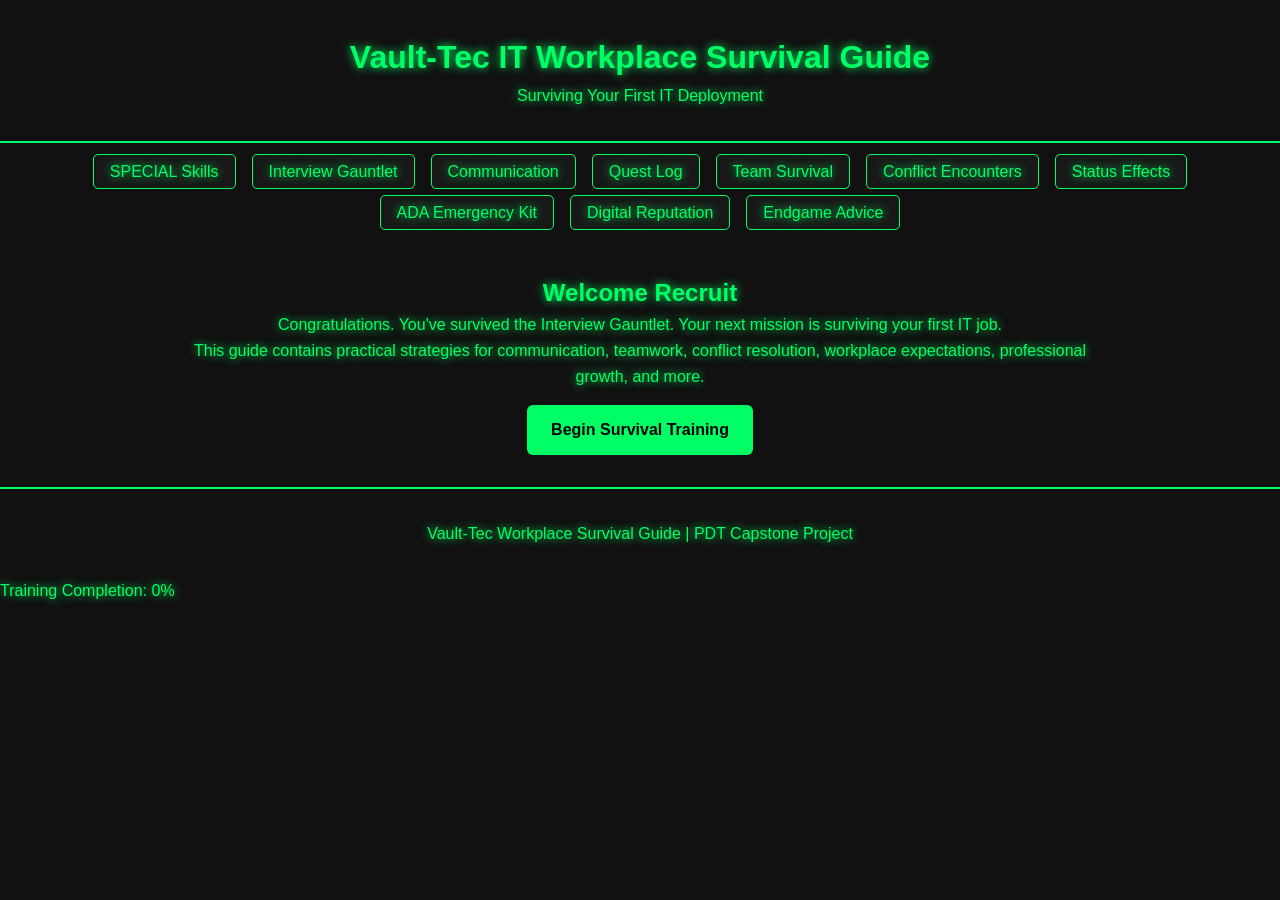
==== indexhome.html @ 428da983 "Initial Job-Boy 3000 website" ====
<!DOCTYPE html>
<html lang="en">
<head>
    <meta charset="UTF-8">
    <meta name="viewport" content="width=device-width, initial-scale=1.0">
    <title>Vault-Tec IT Workplace Survival Guide</title>

    <link rel="stylesheet" href="assets/css/style.css">
    <link rel="stylesheet" href="assets/css/theme.css">
</head>
<body>

    <header>
        <h1>Vault-Tec IT Workplace Survival Guide</h1>
        <p>Surviving Your First IT Deployment</p>
    </header>

    <nav>
        <ul>
            <li><a href="pages/special.html">SPECIAL Skills</a></li>
            <li><a href="pages/interview-gauntlet.html">Interview Gauntlet</a></li>
            <li><a href="pages/communication-perks.html">Communication</a></li>
            <li><a href="pages/quest-log-management.html">Quest Log</a></li>
            <li><a href="pages/surviving-the-team.html">Team Survival</a></li>
            <li><a href="pages/conflict-encounters.html">Conflict Encounters</a></li>
            <li><a href="pages/status-effects.html">Status Effects</a></li>
            <li><a href="pages/ada-emergency-kit.html">ADA Emergency Kit</a></li>
            <li><a href="pages/digital-reputation.html">Digital Reputation</a></li>
            <li><a href="pages/endgame-advice.html">Endgame Advice</a></li>
        </ul>
    </nav>

    <main>

        <section class="hero">
            <h2>Welcome Recruit</h2>

            <p>
                Congratulations. You've survived the Interview Gauntlet.
                Your next mission is surviving your first IT job.
            </p>

            <p>
                This guide contains practical strategies for communication,
                teamwork, conflict resolution, workplace expectations,
                professional growth, and more.
            </p>

            <a class="button" href="pages/special.html">
                Begin Survival Training
            </a>
        </section>

    </main>

    <footer>
        <p>
            Vault-Tec Workplace Survival Guide |
            PDT Capstone Project
        </p>
    </footer>
    <div id="progress-text">
    Training Completion: 0%
</div>

    <script src="assets/js/main.js"></script>

</body>
</html>
---- assets/css/style.css ----
* {
    margin: 0;
    padding: 0;
    box-sizing: border-box;
}

body {
    font-family: Arial, sans-serif;
    line-height: 1.6;
}

header {
    text-align: center;
    padding: 2rem;
}

nav ul {
    display: flex;
    flex-wrap: wrap;
    justify-content: center;
    list-style: none;
    gap: 1rem;
    padding: 1rem;
}

nav a {
    text-decoration: none;
    padding: .5rem 1rem;
    border-radius: 5px;
}

main {
    max-width: 1000px;
    margin: auto;
    padding: 2rem;
}

.hero {
    text-align: center;
}

.button {
    display: inline-block;
    margin-top: 1rem;
    padding: .75rem 1.5rem;
    text-decoration: none;
    border-radius: 6px;
}

footer {
    text-align: center;
    padding: 2rem;
}
---- assets/css/theme.css ----
/* ===================================== */
/* VAULT-TEC COLOR PALETTE */
/* ===================================== */
:root {
    --pipboy-green: #00ff66;
    --vault-blue: #1f4c99;
    --dark-bg: #111111;
    --panel-bg: #181818;
    --overseer-bg: #00264d;
    --box-shadow: rgba(0,255,102,.25);
    --yellow-text: #ffcc00;
    --green-bg: #003300;
}

body {
    background-color: var(--dark-bg);
    color: var(--pipboy-green);
    text-shadow: 0 0 10px #00ff66;
}

header {
    border-bottom: 2px solid var(--pipboy-green);
}

nav a {
    background: var(--panel-bg);
    color: var(--pipboy-green);
    border: 1px solid var(--pipboy-green);
}

nav a:hover {
    background: var(--pipboy-green);
    color: black;
}

.button {
    background: var(--pipboy-green);
    color: black;
    font-weight: bold;
}

footer {
    border-top: 2px solid var(--pipboy-green);
}

/* ===================================== */
/* VAULT-TEC Interview Gauntlet */
/* ===================================== */

.vault-checkbox {
    display: flex;
    align-items: center;
    cursor: pointer;
    gap: 12px;
    margin-bottom: 12px;
}

.vault-checkbox input {
    display: none;
}

.checkmark {
    width: 24px;
    height: 24px;
    border: 2px solid var(--pipboy-green);
    display: inline-flex;
    justify-content: center;
    align-items: center;
    color: var(--pipboy-green);
    font-weight: bold;
}

.vault-checkbox input:checked + .checkmark::after {
    content: "X";
}

.overseer {
    background-color: var(--overseer-bg);
    border-left: 5px solid var(--yellow-text);
    padding: 20px;
    margin: 20px 0;
    border-radius: 8px;
}

.overseer h2,
.overseer h3 {
    color: var(--yellow-text);
}

.perk {
    background-color: var(--panel-bg);
    border: 2px solid var(--pipboy-green);
    padding: 20px;
    margin: 20px 0;
    border-radius: 8px;
    box-shadow: 0 0 15px var(--box-shadow);
}

.promotion {
    text-align: center;
    background-color: var(--green-bg);
    border: 3px solid var(--pipboy-green);
    padding: 25px;
    margin: 30px 0;
    border-radius: 10px;
    box-shadow: 0 0 20px var(--box-shadow);
}

.promotion h2 {
    color: var(--yellow-text);
}

/* ===================================== */
/* COMMUNICATION PERKS PAGE */
/* ===================================== */

.perk-card {
    background-color: #181818;
    border: 2px solid var(--pipboy-green);
    padding: 20px;
    margin: 20px 0;
    border-radius: 10px;
    box-shadow: 0 0 15px var(--box-shadow);
}

.perk-card h3 {
    color: var(--yellow-text);
}

/* ===================================== */
/* EMAIL EXAMPLES */

.bad-example {
    border-left: 5px solid #ff4444;
    background: #220000;
    padding: 15px;
    margin: 20px 0;
    border-radius: 8px;
}

.good-example {
    border-left: 5px solid var(--pipboy-green);
    background: #002200;
    padding: 15px;
    margin: 20px 0;
    border-radius: 8px;
}

/* ===================================== */
/* COMMUNICATION ACHIEVEMENT */

.promotion {
    text-align: center;
    background-color: #003300;
    border: 3px solid var(--pipboy-green);
    padding: 25px;
    margin-top: 35px;
    border-radius: 10px;
    box-shadow: 0 0 20px var(--box-shadow);
}

.promotion h2 {
    color: var(--yellow-text);
}

/* ===================================== */
/* QUEST LOG MANAGEMENT */
/* ===================================== */

.quest-tier {
    padding: 20px;
    margin: 20px 0;
    border-radius: 10px;
}

.quest-tier h3 {
    margin-bottom: 10px;
}

/* Main Quest */

.critical {
    border-left: 6px solid #ff4444;
    background-color: #2a0000;
}

/* Side Quest */

.important {
    border-left: 6px solid var(--yellow-text);
    background-color: #332500;
}

/* Daily Quest */

.routine {
    border-left: 6px solid var(--pipboy-green);
    background-color: #002a00;
}

/* ===================================== */
/* SURVIVING THE TEAM */
/* ===================================== */

.faction-card {
    margin: 20px 0;
    padding: 20px;
    border-radius: 10px;
    border-left: 6px solid var(--pipboy-green);
}

.veteran {
    background-color: #1f1f1f;
}

.manager {
    background-color: #1a2433;
}

.teammate {
    background-color: #132613;
}

.team-perk {
    background-color: #181818;
    border: 2px solid var(--pipboy-green);
    border-radius: 10px;
    padding: 20px;
    margin: 20px 0;
    box-shadow: 0 0 10px var(--box-shadow);
}

.team-perk h3 {
    color: var(--yellow-text);
}

.encounter-box {
    border-left: 5px solid var(--box-shadow);
    background-color: #222;
    padding: 20px;
    margin: 20px 0;
    border-radius: 10px;
}

.tip-box {
    border-left: 5px solid var(--box-shadow);
    background-color: #1a1a1a;
    padding: 20px;
    margin: 20px 0;
    border-radius: 10px;
}

.tip-box h3 {
    color: var(--pipboy-green);
}

/* ===================================== */
/* CONFLICT ENCOUNTERS */
/* ===================================== */

.encounter-card {
    background-color: #181818;
    border: 2px solid var(--pipboy-green);
    border-radius: 10px;
    padding: 20px;
    margin: 20px 0;
}

.protocol-box {
    border-left: 5px solid var(--pipboy-green);
    background-color: #111;
    padding: 20px;
    margin: 20px 0;
    border-radius: 10px;
}

.speech-skill {
    border: 2px solid var(--pipboy-green);
    background-color: #151515;
    padding: 20px;
    margin: 15px 0;
    border-radius: 10px;
}

.speech-skill h3 {
    color: var(--yellow-text);
}

.warning-box {
    border-left: 5px solid #ff4444;
    background-color: #2a0000;
    padding: 20px;
    margin: 20px 0;
    border-radius: 10px;
}

.wrong-choice {
    margin-top: 15px;
    padding: 15px;
    border-left: 5px solid #ff4444;
    background-color: #220000;
    border-radius: 5px;
}

.right-choice {
    margin-top: 15px;
    padding: 15px;
    border-left: 5px solid var(--pipboy-green);
    background-color: #002200;
    border-radius: 5px;
}

/* ===================================== */
/* STATUS EFFECTS */
/* ===================================== */

.status-card {
    padding: 20px;
    margin: 25px 0;
    border-radius: 10px;
    border-left: 6px solid var(--pipboy-green);
}

.burnout {
    background-color: #2a0000;
    border-left-color: #ff4444;
}

.imposter {
    background-color: #1a1a33;
    border-left-color: #66ccff;
}

.frustration {
    background-color: #332500;
    border-left-color: var(--yellow-text);
}

/* ===================================== */
/* LOCUS OF CONTROL */

.control-grid {
    display: grid;
    grid-template-columns: repeat(auto-fit, minmax(300px, 1fr));
    gap: 20px;
    margin: 20px 0;
}

.control-box {
    padding: 20px;
    border-radius: 10px;
}

.can-control {
    border-left: 5px solid var(--pipboy-green);
    background-color: #002200;
}

.cant-control {
    border-left: 5px solid #ff4444;
    background-color: #220000;
}

/* ===================================== */
/* BUFF CARDS */

.buff-card {
    background-color: #181818;
    border: 2px solid var(--pipboy-green);
    padding: 20px;
    margin: 15px 0;
    border-radius: 10px;
    text-align: center;
    box-shadow: 0 0 10px var(--box-shadow);
}

.buff-card h3 {
    color: var(--yellow-text);
}

/* ===================================== */
/* ADA EMERGENCY KIT */
/* ===================================== */

.ada-card {
    background-color: #181818;
    border-left: 6px solid var(--pipboy-green);
    padding: 20px;
    margin: 20px 0;
    border-radius: 10px;
}

.ada-card h3 {
    color: var(--pipboy-green);
}

.decision-box {
    background-color: #112233;
    border: 2px solid var(--pipboy-green);
    padding: 20px;
    margin: 25px 0;
    border-radius: 10px;
}

.myth-card {
    background-color: #1f1f1f;
    border-left: 5px solid var(--yellow-text);
    padding: 20px;
    margin: 20px 0;
    border-radius: 10px;
}

.myth-card h3 {
    color: var(--yellow-text);
}

/* ===================================== */
/* DIGITAL REPUTATION DEFENSE */
/* ===================================== */

.reputation-card {
    padding: 20px;
    margin: 20px 0;
    border-radius: 10px;
}

.positive {
    background-color: #002200;
    border-left: 6px solid var(--pipboy-green);
}

.negative {
    background-color: #220000;
    border-left: 6px solid #ff4444;
}

/* ===================================== */
/* LINKEDIN PROFILE BUILDER */

.profile-card {
    background-color: #1b263b;
    border: 2px solid var(--pipboy-green);
    padding: 20px;
    margin: 25px 0;
    border-radius: 10px;
}

.profile-card h3 {
    color: var(--yellow-text);
}

/* ===================================== */
/* NETWORKING PERKS */

.network-card {
    background-color: #181818;
    border: 2px solid var(--pipboy-green);
    padding: 20px;
    margin: 20px 0;
    border-radius: 10px;
    box-shadow: 0 0 10px var(--box-shadow);
}

.network-card h3 {
    color: var(--yellow-text);
}

/* ===================================== */
/* REPUTATION AUDIT */

.audit-box {
    background-color: #111111;
    border-left: 5px solid var(--pipboy-green);
    padding: 20px;
    margin: 20px 0;
    border-radius: 10px;
}

.audit-box h3 {
    color: var(--yellow-text);
}

/* ===================================== */
/* ENDGAME ADVICE */
/* ===================================== */

.advice-card {
    background-color: #181818;
    border-left: 6px solid var(--pipboy-green);
    padding: 20px;
    margin: 20px 0;
    border-radius: 10px;
}

.advice-card h3 {
    color: var(--yellow-text);
}

/* ===================================== */
/* NEW RECRUIT MISTAKES */

.mistake-card {
    background-color: #2a0000;
    border-left: 6px solid #ff4444;
    padding: 20px;
    margin: 20px 0;
    border-radius: 10px;
}

.mistake-card h3 {
    color: #ff6666;
}

/* ===================================== */
/* LEGENDARY PERKS */

.legendary-perk {
    background-color: #111111;
    border: 2px solid var(--yellow-text);
    padding: 20px;
    margin: 20px 0;
    border-radius: 10px;
    box-shadow: 0 0 15px rgba(255,204,0,.3);
}

.legendary-perk h3 {
    color: var(--yellow-text);
}

/* ===================================== */
/* GRADUATION PANEL */

.graduation-panel {
    text-align: center;
    background-color: #002244;
    border: 3px solid var(--pipboy-green);
    padding: 30px;
    margin: 40px 0;
    border-radius: 12px;
    box-shadow: 0 0 20px var(--box-shadow);
}

.graduation-panel h2 {
    color: var(--yellow-text);
}
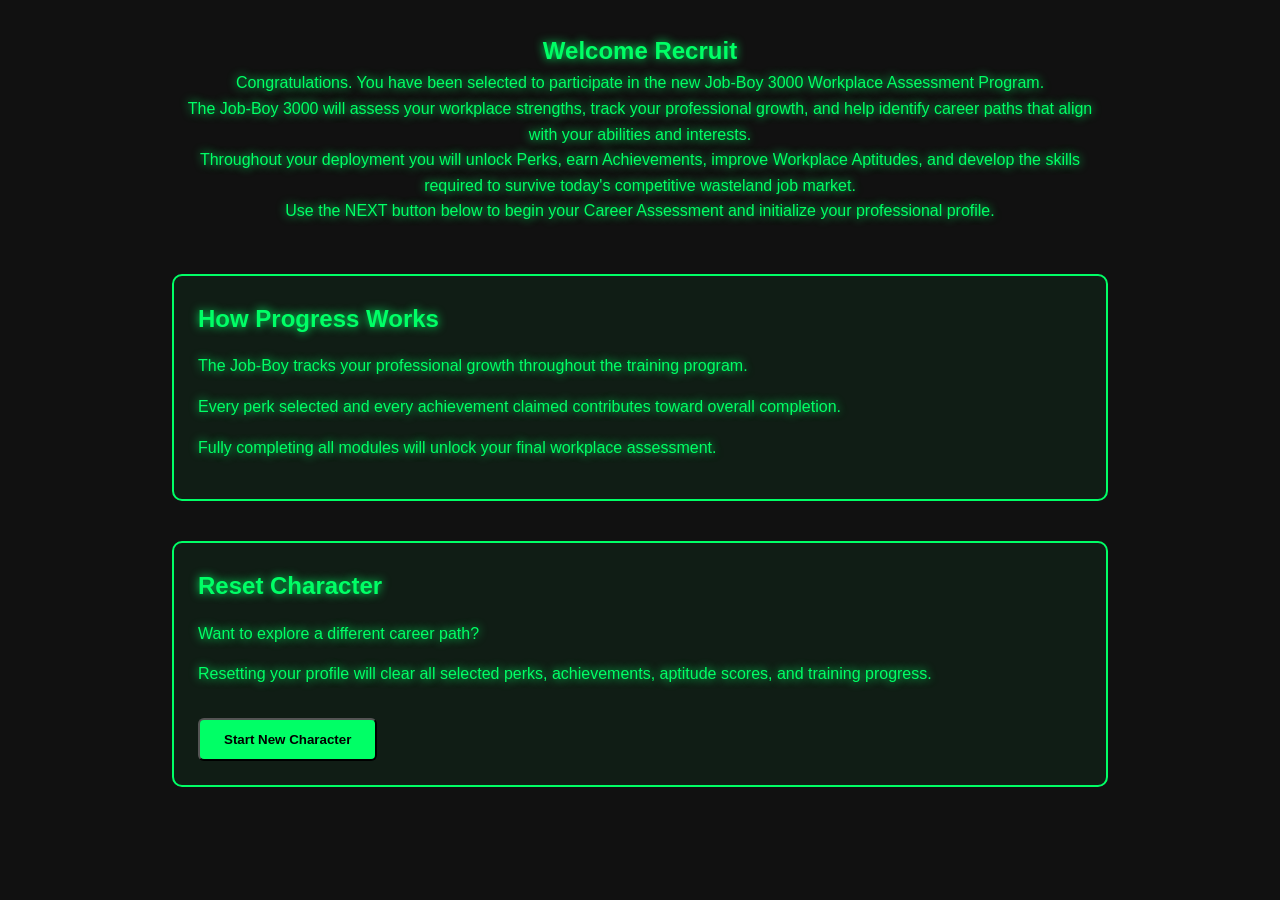
==== commit 330c9e5f: "Checkpoint before next Job-Boy update" ====
--- a/indexhome.html
+++ b/indexhome.html
@@ -1,69 +1,128 @@
 <!DOCTYPE html>
+
 <html lang="en">
+
 <head>
+
     <meta charset="UTF-8">
-    <meta name="viewport" content="width=device-width, initial-scale=1.0">
-    <title>Vault-Tec IT Workplace Survival Guide</title>
 
-    <link rel="stylesheet" href="assets/css/style.css">
-    <link rel="stylesheet" href="assets/css/theme.css">
+    <meta name="viewport"
+    content="width=device-width, initial-scale=1.0">
+
+    <title>Job-Boy 3000</title>
+
+    <link rel="stylesheet"
+    href="assets/css/style.css">
+
+    <link rel="stylesheet"
+    href="assets/css/theme.css">
+
 </head>
+
 <body>
 
-    <header>
-        <h1>Vault-Tec IT Workplace Survival Guide</h1>
-        <p>Surviving Your First IT Deployment</p>
-    </header>
+<main>
 
-    <nav>
-        <ul>
-            <li><a href="pages/special.html">SPECIAL Skills</a></li>
-            <li><a href="pages/interview-gauntlet.html">Interview Gauntlet</a></li>
-            <li><a href="pages/communication-perks.html">Communication</a></li>
-            <li><a href="pages/quest-log-management.html">Quest Log</a></li>
-            <li><a href="pages/surviving-the-team.html">Team Survival</a></li>
-            <li><a href="pages/conflict-encounters.html">Conflict Encounters</a></li>
-            <li><a href="pages/status-effects.html">Status Effects</a></li>
-            <li><a href="pages/ada-emergency-kit.html">ADA Emergency Kit</a></li>
-            <li><a href="pages/digital-reputation.html">Digital Reputation</a></li>
-            <li><a href="pages/endgame-advice.html">Endgame Advice</a></li>
-        </ul>
-    </nav>
+    <section class="hero">
 
-    <main>
+        <h2>Welcome Recruit</h2>
 
-        <section class="hero">
-            <h2>Welcome Recruit</h2>
+        <p>
 
-            <p>
-                Congratulations. You've survived the Interview Gauntlet.
-                Your next mission is surviving your first IT job.
-            </p>
+            Congratulations. You have been selected to
+            participate in the new Job-Boy 3000 Workplace
+            Assessment Program.
 
-            <p>
-                This guide contains practical strategies for communication,
-                teamwork, conflict resolution, workplace expectations,
-                professional growth, and more.
-            </p>
+        </p>
 
-            <a class="button" href="pages/special.html">
-                Begin Survival Training
-            </a>
-        </section>
+        <p>
 
-    </main>
+            The Job-Boy 3000 will assess your workplace
+            strengths, track your professional growth,
+            and help identify career paths that align
+            with your abilities and interests.
 
-    <footer>
+        </p>
+
         <p>
-            Vault-Tec Workplace Survival Guide |
-            PDT Capstone Project
+
+            Throughout your deployment you will unlock
+            Perks, earn Achievements, improve Workplace
+            Aptitudes, and develop the skills required
+            to survive today's competitive wasteland job market.
+
         </p>
-    </footer>
-    <div id="progress-text">
-    Training Completion: 0%
-</div>
 
-    <script src="assets/js/main.js"></script>
+        <p>
+
+            Use the NEXT button below to begin your
+            Career Assessment and initialize your
+            professional profile.
+
+        </p>
+
+    </section>
+
+    <section class="info-panel">
+
+        <h2>How Progress Works</h2>
+
+        <p>
+
+            The Job-Boy tracks your professional growth
+            throughout the training program.
+
+        </p>
+
+        <p>
+
+            Every perk selected and every achievement
+            claimed contributes toward overall completion.
+
+        </p>
+
+        <p>
+
+            Fully completing all modules will unlock your
+            final workplace assessment.
+
+        </p>
+
+    </section>
+
+    <section class="info-panel">
+
+        <h2>Reset Character</h2>
+
+        <p>
+
+            Want to explore a different career path?
+
+        </p>
+
+        <p>
+
+            Resetting your profile will clear all selected
+            perks, achievements, aptitude scores, and
+            training progress.
+
+        </p>
+
+        <button
+        class="button"
+        onclick="resetJobBoyProgress()">
+
+            Start New Character
+
+        </button>
+
+    </section>
+
+</main>
+
+<script src="assets/js/sounds.js"></script>
+<script src="assets/js/jobboy-career.js"></script>
 
 </body>
+
 </html>
--- a/assets/css/theme.css
+++ b/assets/css/theme.css
@@ -43,6 +43,40 @@
     border-top: 2px solid var(--pipboy-green);
 }
 
+.info-panel {
+
+    margin: 40px 0;
+
+    padding: 24px;
+
+    border: 2px solid #00ff66;
+
+    border-radius: 10px;
+
+    background:
+        rgba(0,255,102,.05);
+
+}
+
+.hero {
+
+    margin-bottom: 50px;
+
+}
+
+.info-panel h2 {
+
+    margin-bottom: 15px;
+
+}
+
+.info-panel p,
+.info-panel ul {
+
+    margin-bottom: 15px;
+
+}
+
 /* ===================================== */
 /* VAULT-TEC Interview Gauntlet */
 /* ===================================== */
@@ -111,6 +145,59 @@
 }
 
 /* ===================================== */
+/* PERKS Selection  */
+/* ===================================== */
+
+.perk-card {
+
+    cursor: pointer;
+
+    transition:
+        transform .2s ease,
+        box-shadow .2s ease,
+        border-color .2s ease;
+
+}
+
+.perk-card:hover {
+
+    transform: scale(1.02);
+
+    box-shadow:
+        0 0 20px rgba(0,255,102,.4);
+
+}
+
+.perk-selected {
+
+    border: 3px solid #ffcc00 !important;
+
+    box-shadow:
+        0 0 25px rgba(0,255,102,.8);
+
+    background:
+        rgba(0,255,102,.1);
+
+    transform: scale(1.02);
+
+}
+
+.perk-selected::before {
+
+    content:
+    "✔ PERK ACQUIRED";
+
+    display: block;
+
+    color: #00ff66;
+
+    font-weight: bold;
+
+    margin-bottom: 10px;
+
+}
+
+/* ===================================== */
 /* COMMUNICATION PERKS PAGE */
 /* ===================================== */
 
@@ -521,6 +608,10 @@
     margin: 20px 0;
     border-radius: 10px;
     box-shadow: 0 0 15px rgba(255,204,0,.3);
+}
+
+.legendary-perk h2 {
+    color: var(--yellow-text);
 }
 
 .legendary-perk h3 {
@@ -542,4 +633,51 @@
 
 .graduation-panel h2 {
     color: var(--yellow-text);
+}
+
+/* ===================================== */
+/* Achievements */
+/* ===================================== */
+
+.promotion {
+
+    cursor: pointer;
+
+    transition:
+        transform .3s ease,
+        box-shadow .3s ease;
+
+}
+
+.promotion:hover {
+
+    transform: scale(1.02);
+
+}
+
+.achievement-claimed {
+
+    border: 4px solid #ffcc00;
+
+    background:
+        rgba(255,204,0,.1);
+
+    box-shadow:
+        0 0 20px rgba(255,204,0,.5);
+
+}
+
+.achievement-claimed::before {
+
+    content:
+    "✔ ACHIEVEMENT CLAIMED";
+
+    display: block;
+
+    color: #ffcc00;
+
+    font-weight: bold;
+
+    margin-bottom: 10px;
+
 }
